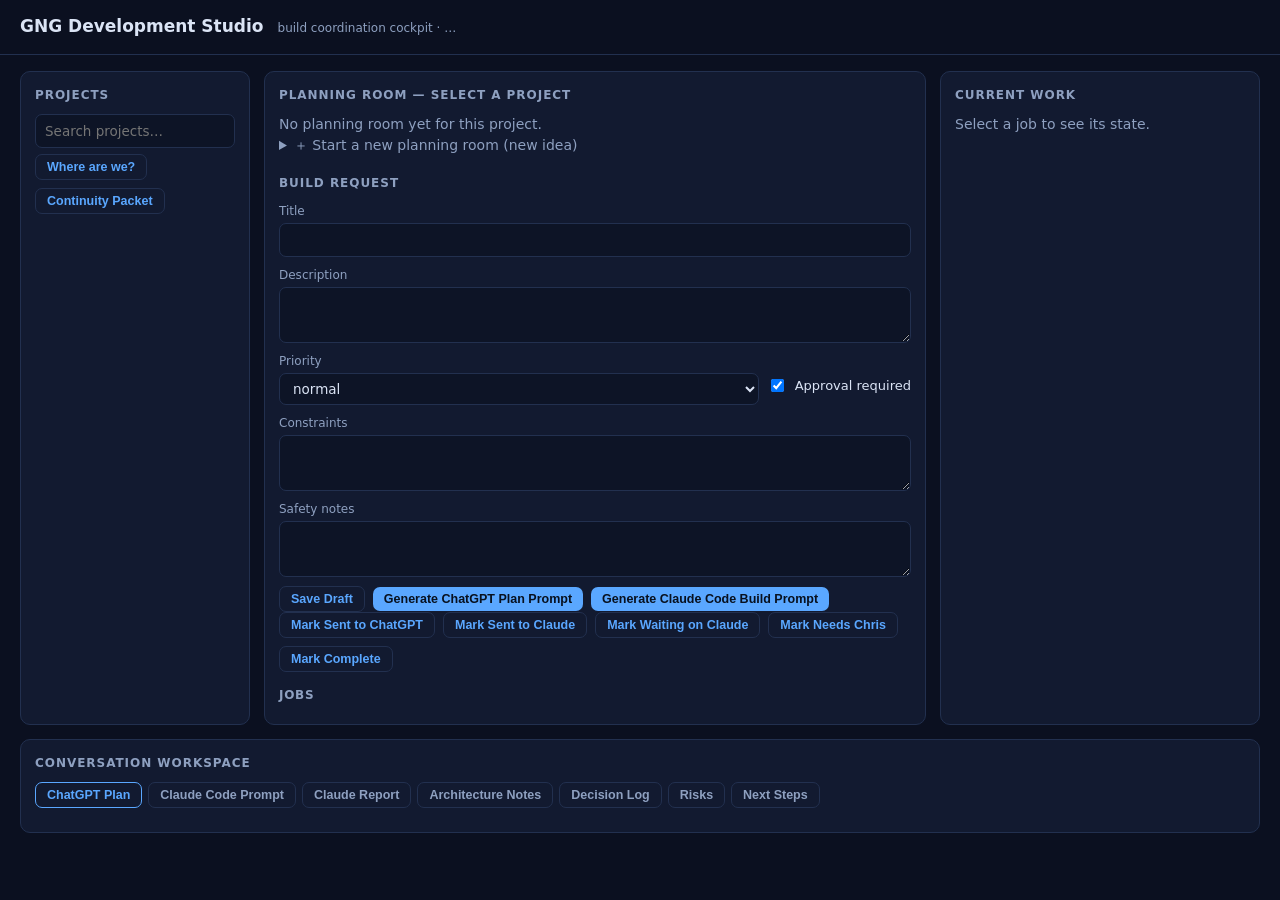
==== dashboard.html @ a3073c20 "Create GNG Development Studio MVP The build coordination cockpit for Chris, ChatGPT, and Claude Code" ====
<!doctype html>
<html lang="en">
<head>
<meta charset="utf-8">
<meta name="viewport" content="width=device-width, initial-scale=1">
<title>GNG Development Studio</title>
<style>
  :root{--bg:#0b1020;--panel:#121a30;--line:#22304f;--txt:#dbe4f5;--dim:#8ea0c0;
        --ok:#3ecf8e;--bad:#ff6b6b;--warn:#ffc857;--accent:#5aa7ff;--pin:#ffd166}
  *{box-sizing:border-box}
  body{margin:0;background:var(--bg);color:var(--txt);
       font:14px/1.5 system-ui,-apple-system,Segoe UI,sans-serif}
  header{display:flex;align-items:baseline;gap:14px;padding:14px 20px;border-bottom:1px solid var(--line)}
  h1{font-size:17px;margin:0}
  .tag{color:var(--dim);font-size:12px}
  #needs-chris{display:none;margin:0 20px;background:#3a1420;border:1px solid var(--bad);
       color:var(--bad);border-radius:10px;padding:10px 16px}
  #needs-chris b{color:#fff}
  #needs-chris .item{padding:3px 0}
  main{display:grid;gap:14px;padding:16px 20px;max-width:1620px;margin:0 auto;
       grid-template-columns:230px 1fr 320px;
       grid-template-areas:"left center right" "bottom bottom bottom"}
  @media(max-width:1050px){main{grid-template-columns:1fr;
       grid-template-areas:"left" "center" "right" "bottom"}}
  section{background:var(--panel);border:1px solid var(--line);border-radius:10px;padding:14px}
  #pane-left{grid-area:left} #pane-center{grid-area:center}
  #pane-right{grid-area:right} #pane-bottom{grid-area:bottom}
  h2{font-size:12px;margin:0 0 10px;color:var(--dim);text-transform:uppercase;letter-spacing:.08em}
  h3{font-size:12px;margin:14px 0 6px;color:var(--dim);text-transform:uppercase;letter-spacing:.06em}
  table{width:100%;border-collapse:collapse;font-size:13px}
  th,td{text-align:left;padding:6px 8px;border-bottom:1px solid var(--line);vertical-align:top}
  th{color:var(--dim);font-weight:600}
  .pill{display:inline-block;padding:1px 9px;border-radius:99px;font-size:11px;border:1px solid var(--line)}
  .ok{color:var(--ok)} .bad{color:var(--bad)} .warn{color:var(--warn)} .dim{color:var(--dim)}
  button{background:var(--accent);color:#08111f;border:0;border-radius:7px;
         padding:5px 11px;font-weight:600;cursor:pointer;font-size:12.5px}
  button:disabled{opacity:.35;cursor:not-allowed}
  button.danger{background:var(--bad)} button.ghost{background:transparent;color:var(--accent);border:1px solid var(--line)}
  input,textarea,select{background:#0d1426;border:1px solid var(--line);color:var(--txt);
       border-radius:7px;padding:6px 9px;font:inherit;font-size:13.5px;width:100%}
  textarea{min-height:56px;resize:vertical}
  label{display:grid;gap:3px;font-size:12px;color:var(--dim);margin-bottom:9px}
  .check{display:flex;align-items:center;gap:8px;color:var(--txt);font-size:13px}
  .check input{width:auto}
  .row{display:flex;gap:8px;flex-wrap:wrap;align-items:center}
  #project-list{list-style:none;margin:0 0 6px;padding:0}
  #project-list li{padding:7px 9px;border-radius:7px;cursor:pointer;display:flex;
       justify-content:space-between;gap:6px;align-items:baseline}
  #project-list li:hover{background:#182240}
  #project-list li.active{background:#1b2a52;outline:1px solid var(--accent)}
  .hands-off{font-size:10px;color:var(--warn)}
  #job-list{list-style:none;margin:0;padding:0}
  #job-list li{padding:6px 8px;border-radius:7px;cursor:pointer;display:flex;justify-content:space-between;gap:8px}
  #job-list li:hover{background:#182240}
  #job-list li.active{background:#1b2a52;outline:1px solid var(--accent)}
  .kv{display:grid;grid-template-columns:auto 1fr;gap:4px 12px;font-size:13px}
  .kv b{color:var(--dim);font-weight:600;font-size:12px}
  .stagebar{display:flex;gap:3px;margin:6px 0 10px}
  .stagebar i{flex:1;height:6px;border-radius:3px;background:#1a2440}
  .stagebar i.on{background:var(--accent)}
  .tabs{display:flex;gap:6px;flex-wrap:wrap;margin-bottom:10px}
  .tabs button{background:transparent;color:var(--dim);border:1px solid var(--line)}
  .tabs button.active{color:var(--accent);border-color:var(--accent)}
  .note{border:1px solid var(--line);border-radius:8px;padding:10px 12px;margin-bottom:10px;background:#0d1426}
  .note .meta{display:flex;gap:10px;align-items:center;font-size:11.5px;color:var(--dim);margin-bottom:6px}
  .note pre{margin:0;white-space:pre-wrap;font-size:12.5px;max-height:260px;overflow:auto}
  code{font-size:11.5px;color:var(--dim)}
  details.room summary{cursor:pointer;color:var(--accent);font-size:13px;padding:4px 2px;font-weight:600}
  pre.copyblock{background:#0d1426;border:1px solid var(--line);border-radius:8px;padding:10px;
       white-space:pre-wrap;font-size:12px;max-height:220px;overflow:auto}
</style>
</head>
<body>
<header>
  <h1>GNG Development Studio</h1>
  <span class="tag">build coordination cockpit · <span id="hmode">…</span></span>
</header>
<div id="needs-chris"><b>⚠ Needs Chris</b><div id="needs-chris-items"></div></div>
<main>

  <!-- LEFT: projects -->
  <section id="pane-left">
    <h2>Projects</h2>
    <input id="proj-search" placeholder="Search projects…" oninput="renderProjectList()">
    <ul id="project-list"></ul>
    <div class="row">
      <button class="ghost" onclick="whereAreWe()">Where are we?</button>
      <button class="ghost" onclick="continuityPacket()">Continuity Packet</button>
    </div>
    <pre class="copyblock" id="utility-output" style="display:none"></pre>
  </section>

  <!-- CENTER: planning room + new build request -->
  <section id="pane-center">
    <h2>Planning Room — <span id="room-project-name" class="dim">select a project</span></h2>
    <div id="room-body">
      <div id="room-none" class="dim">No planning room yet for this project.</div>
      <div id="room-active" style="display:none">
        <div class="row"><span class="pill" id="room-status"></span>
          <button class="ghost" onclick="copyRoomPrompt('chatgpt')">Copy prompt for ChatGPT</button>
          <button class="ghost" onclick="copyRoomPrompt('claude')">Copy prompt for Claude</button>
          <button class="ghost" onclick="copyRoomPrompt('council')">Copy Council Prompt</button>
        </div>
        <h3>Chris's original idea</h3>
        <pre class="copyblock" id="room-idea"></pre>
        <h3>Paste ChatGPT response</h3>
        <textarea id="room-chatgpt-paste"></textarea>
        <button class="ghost" onclick="pasteRoom('chatgpt-response','room-chatgpt-paste')">Paste ChatGPT Response</button>
        <h3>Paste Claude response</h3>
        <textarea id="room-claude-paste"></textarea>
        <button class="ghost" onclick="pasteRoom('claude-response','room-claude-paste')">Paste Claude Response</button>
        <h3>Council / other AI response</h3>
        <input id="room-council-author" placeholder="Who / which model?">
        <textarea id="room-council-paste"></textarea>
        <button class="ghost" onclick="pasteCouncil()">Paste Council Response</button>
        <h3>Disagreements &amp; risks</h3>
        <textarea id="room-disagreements" placeholder="Disagreements"></textarea>
        <textarea id="room-risks" placeholder="Risks"></textarea>
        <button class="ghost" onclick="saveDisagreements()">Save disagreements/risks</button>
        <h3>Unified plan</h3>
        <textarea id="room-unified-plan"></textarea>
        <div class="row">
          <button onclick="generateUnifiedPlan()">Generate Unified Plan Draft</button>
          <button class="ghost" onclick="markNeedsSignoff()">Mark Needs Chris Sign-Off</button>
          <button onclick="chrisApproved()">Chris Approved</button>
        </div>
        <div class="row" style="margin-top:8px">
          <button onclick="generateRoomBuildPrompt()">Generate Claude Code Build Prompt</button>
          <button class="danger" onclick="emergencySkip()">Emergency Build / Skip Planning</button>
        </div>
      </div>
    </div>
    <details><summary class="dim">＋ Start a new planning room (new idea)</summary>
      <label>Chris's original idea<textarea id="new-idea"></textarea></label>
      <button onclick="createRoom()">Start Planning Room</button>
    </details>

    <h2 style="margin-top:18px">Build Request</h2>
    <label>Title<input id="rq-title"></label>
    <label>Description<textarea id="rq-desc"></textarea></label>
    <div class="row">
      <label class="dim" style="flex:1">Priority
        <select id="rq-priority"><option>low</option><option selected>normal</option>
          <option>high</option><option>emergency</option></select></label>
      <label class="check" style="margin-top:14px"><input type="checkbox" id="rq-approval" checked>
        Approval required</label>
    </div>
    <label>Constraints<textarea id="rq-constraints"></textarea></label>
    <label>Safety notes<textarea id="rq-safety"></textarea></label>
    <div class="row">
      <button class="ghost" onclick="saveDraft()">Save Draft</button>
      <button onclick="genChatGPTPrompt()">Generate ChatGPT Plan Prompt</button>
      <button onclick="genClaudePrompt()">Generate Claude Code Build Prompt</button>
    </div>
    <div class="row">
      <button class="ghost" onclick="advanceCurJob('Ready for ChatGPT')">Mark Sent to ChatGPT</button>
      <button class="ghost" onclick="advanceCurJob('Sent to Claude')">Mark Sent to Claude</button>
      <button class="ghost" onclick="advanceCurJob('Building')">Mark Waiting on Claude</button>
      <button class="ghost" onclick="advanceCurJob('Needs Chris Approval')">Mark Needs Chris</button>
      <button class="ghost" onclick="advanceCurJob('Completed')">Mark Complete</button>
    </div>
    <h3>Jobs</h3>
    <ul id="job-list"></ul>
  </section>

  <!-- RIGHT: current work / execution -->
  <section id="pane-right">
    <h2>Current Work</h2>
    <div id="exec-empty" class="dim">Select a job to see its state.</div>
    <div id="exec-body" style="display:none">
      <div class="kv">
        <b>Project</b><span id="exec-project"></span>
        <b>Job</b><span id="exec-title"></span>
        <b>Stage</b><span id="exec-stage"></span>
        <b>Needs approval</b><span id="exec-approval"></span>
        <b>Latest commit</b><span id="exec-commit" class="dim"></span>
        <b>Tests</b><span id="exec-tests" class="dim"></span>
        <b>Blockers</b><span id="exec-blockers" class="dim"></span>
      </div>
      <div class="stagebar" id="exec-stagebar"></div>
      <div class="row" id="exec-advance"></div>
      <h3>Latest Claude report</h3>
      <pre class="copyblock" id="exec-report">—</pre>
      <h3>Latest ChatGPT plan</h3>
      <pre class="copyblock" id="exec-plan">—</pre>
      <details><summary class="dim">Paste Claude report</summary>
        <textarea id="rp-raw" placeholder="Paste Claude's final status block here"></textarea>
        <button onclick="pasteClaudeReport()">Save report</button>
      </details>
      <details><summary class="dim">Paste ChatGPT plan response</summary>
        <textarea id="cg-summary" placeholder="Plan summary"></textarea>
        <textarea id="cg-recommended" placeholder="Recommended prompt"></textarea>
        <textarea id="cg-risks" placeholder="Risks"></textarea>
        <textarea id="cg-decisions" placeholder="Decisions"></textarea>
        <textarea id="cg-next" placeholder="Next step"></textarea>
        <button onclick="pasteChatGPTPlan()">Save plan</button>
      </details>
    </div>
  </section>

  <!-- BOTTOM: conversation workspace -->
  <section id="pane-bottom">
    <h2>Conversation Workspace</h2>
    <div class="tabs" id="conv-tabs">
      <button data-tab="chatgpt_plan" class="active" onclick="setTab('chatgpt_plan')">ChatGPT Plan</button>
      <button data-tab="claude_code_prompt" onclick="setTab('claude_code_prompt')">Claude Code Prompt</button>
      <button data-tab="claude_report" onclick="setTab('claude_report')">Claude Report</button>
      <button data-tab="architecture_note" onclick="setTab('architecture_note')">Architecture Notes</button>
      <button data-tab="decision_log" onclick="setTab('decision_log')">Decision Log</button>
      <button data-tab="risks" onclick="setTab('risks')">Risks</button>
      <button data-tab="next_steps" onclick="setTab('next_steps')">Next Steps</button>
    </div>
    <div id="note-add" style="display:none">
      <label>New entry<textarea id="note-content"></textarea></label>
      <button onclick="addNote()">Add</button>
    </div>
    <div id="notes"></div>
  </section>
</main>
<script>
const $=id=>document.getElementById(id);
let projects={}, curProject=null, curJob=null, curRoom=null, curTab='chatgpt_plan';
let jobsById={}, roomsByProject={};

async function j(url,opts){const r=await fetch(url,opts);return r.json();}
function esc(s){const d=document.createElement('div');d.textContent=s==null?'':s;return d.innerHTML;}
async function post(url,body){return j(url,{method:'POST',headers:{'Content-Type':'application/json'},body:JSON.stringify(body||{})});}
async function copyText(text){
  try{await navigator.clipboard.writeText(text);}
  catch(e){const ta=document.createElement('textarea');ta.value=text;document.body.appendChild(ta);
    ta.select();document.execCommand('copy');ta.remove();}
}

async function loadMeta(){
  const m=await j('/api/projects');
  projects=Object.fromEntries(m.projects.map(p=>[p.id,p]));
  $('hmode').textContent=`${m.job_lifecycle.length}-stage lifecycle`;
  renderProjectList();
}
function renderProjectList(){
  const q=($('proj-search').value||'').toLowerCase();
  $('project-list').innerHTML=Object.values(projects)
    .filter(p=>!q||p.name.toLowerCase().includes(q))
    .map(p=>`<li class="${p.id===curProject?'active':''}" onclick="selectProject('${p.id}')">
      <span>${esc(p.name)}${p.hands_off?' <span class="hands-off">hands-off</span>':''}</span>
      <span class="dim">${esc(p.status||'')}</span></li>`).join('');
}
async function selectProject(id){
  curProject=id;curJob=null;
  $('room-project-name').textContent=projects[id].name;
  await post(`/api/project/${id}/active`,{});
  renderProjectList();
  await Promise.all([refreshJobs(),refreshRoom(),refreshNeedsChris()]);
  renderNotes();
}

async function refreshJobs(){
  if(!curProject){$('job-list').innerHTML='';return;}
  const r=await j(`/api/jobs?project=${encodeURIComponent(curProject)}`);
  jobsById={};
  $('job-list').innerHTML=r.jobs.map(x=>{
    jobsById[x.id]=x;
    return `<li class="${x.id===curJob?'active':''}" onclick="selectJob('${x.id}')">
      <span><b>${esc(x.title)}</b></span><span class="pill">${esc(x.status)}</span></li>`;
  }).join('')||'<li class="dim" style="cursor:default">No jobs yet.</li>';
}
function selectJob(id){curJob=id;refreshJobs();renderExec();renderNotes();}

async function saveDraft(){
  if(!curProject){alert('Select a project first.');return;}
  if(!$('rq-title').value.trim()||!$('rq-desc').value.trim()){alert('Title and description required.');return;}
  const r=await post('/api/jobs',{project:curProject,title:$('rq-title').value,
    description:$('rq-desc').value,priority:$('rq-priority').value,
    constraints:$('rq-constraints').value,safety_notes:$('rq-safety').value,
    approval_required:$('rq-approval').checked});
  if(r.error){alert(r.error);return;}
  curJob=r.id;await refreshJobs();renderExec();
}
async function genChatGPTPrompt(){
  await saveDraft();
  if(!curJob)return;
  const r=await post(`/api/jobs/${curJob}/generate-chatgpt-prompt`,{});
  if(r.error){alert(r.error);return;}
  await copyText(r.prompt);
  await refreshJobs();renderExec();setTab('chatgpt_plan');
}
async function genClaudePrompt(){
  if(!curJob){alert('Save a draft first.');return;}
  const r=await post(`/api/jobs/${curJob}/generate-claude-prompt`,{});
  if(r.error){alert(r.error);return;}
  await copyText(r.prompt);
  await refreshJobs();renderExec();setTab('claude_code_prompt');
}
async function advanceCurJob(status){
  if(!curJob){alert('Select a job first.');return;}
  const r=await post(`/api/jobs/${curJob}/status`,{status});
  if(r.error)alert(r.error);
  await refreshJobs();renderExec();
}

function renderExec(){
  const job=jobsById[curJob];
  $('exec-empty').style.display=job?'none':'block';
  $('exec-body').style.display=job?'block':'none';
  if(!job)return;
  $('exec-project').textContent=projects[job.project]?.name||job.project;
  $('exec-title').textContent=job.title;
  $('exec-stage').textContent=job.status;
  $('exec-approval').textContent=job.approval_required?'yes':'no';
  const stages=["Draft","Planning","Ready for ChatGPT","ChatGPT Planned","Ready for Claude",
    "Sent to Claude","Building","Testing","Needs Chris Approval","Approved","Completed","Archived"];
  const idx=stages.indexOf(job.status);
  $('exec-stagebar').innerHTML=stages.map((s,i)=>`<i class="${i<=idx?'on':''}" title="${s}"></i>`).join('');
  $('exec-advance').innerHTML=(job.allowed_next||[]).map(s=>
    `<button class="ghost" onclick="advanceCurJob('${s.replace(/'/g,"\\'")}')">${esc(s)}</button>`).join('')
    ||'<span class="dim">terminal</span>';
  j(`/api/jobs?project=${job.project}`); // keep list warm
}
async function pasteClaudeReport(){
  if(!curJob)return;
  const r=await post(`/api/jobs/${curJob}/claude-report`,{raw:$('rp-raw').value});
  if(r.error){alert(r.error);return;}
  $('exec-report').textContent=r.raw;
  $('exec-commit').textContent=r.commit||'—';
  $('exec-tests').textContent=r.tests||'—';
  $('exec-blockers').textContent=r.blockers||'—';
  $('rp-raw').value='';
  refreshNeedsChris();
}
async function pasteChatGPTPlan(){
  if(!curJob)return;
  const r=await post(`/api/jobs/${curJob}/chatgpt-plan`,{plan_summary:$('cg-summary').value,
    recommended_prompt:$('cg-recommended').value,risks:$('cg-risks').value,
    decisions:$('cg-decisions').value,next_step:$('cg-next').value});
  if(r.error){alert(r.error);return;}
  $('exec-plan').textContent=r.plan_summary||'(saved)';
  ['cg-summary','cg-recommended','cg-risks','cg-decisions','cg-next'].forEach(id=>$(id).value='');
  renderNotes();
}

async function refreshRoom(){
  if(!curProject)return;
  const r=await j(`/api/planning-rooms?project=${encodeURIComponent(curProject)}`);
  const room=r.rooms[0];
  if(!room){$('room-none').style.display='block';$('room-active').style.display='none';curRoom=null;return;}
  curRoom=room.id;
  $('room-none').style.display='none';$('room-active').style.display='block';
  $('room-status').textContent=room.status;
  $('room-idea').textContent=room.chris_idea;
  $('room-unified-plan').value=room.unified_plan||'';
  $('room-disagreements').value=room.disagreements||'';
  $('room-risks').value=room.risks||'';
}
async function createRoom(){
  if(!curProject){alert('Select a project first.');return;}
  const idea=$('new-idea').value.trim();
  if(!idea){alert('Describe the idea first.');return;}
  const r=await post('/api/planning-rooms',{project:curProject,chris_idea:idea});
  if(r.error){alert(r.error);return;}
  $('new-idea').value='';
  await refreshRoom();
}
async function pasteRoom(kind,textareaId){
  if(!curRoom)return;
  const r=await post(`/api/planning-rooms/${curRoom}/${kind}`,{text:$(textareaId).value});
  if(r.error){alert(r.error);return;}
  $(textareaId).value='';await refreshRoom();
}
async function pasteCouncil(){
  if(!curRoom)return;
  const r=await post(`/api/planning-rooms/${curRoom}/council-response`,
    {author:$('room-council-author').value,text:$('room-council-paste').value});
  if(r.error){alert(r.error);return;}
  $('room-council-author').value='';$('room-council-paste').value='';await refreshRoom();
}
async function saveDisagreements(){
  if(!curRoom)return;
  await post(`/api/planning-rooms/${curRoom}/disagreements`,
    {disagreements:$('room-disagreements').value,risks:$('room-risks').value});
  await refreshRoom();
}
async function generateUnifiedPlan(){
  if(!curRoom)return;
  const r=await post(`/api/planning-rooms/${curRoom}/unified-plan`,{text:$('room-unified-plan').value});
  if(r.error){alert(r.error);return;}
  await refreshRoom();
}
async function markNeedsSignoff(){
  if(!curRoom)return;
  const r=await post(`/api/planning-rooms/${curRoom}/needs-signoff`,{});
  if(r.error){alert(r.error);return;}
  await refreshRoom();
}
async function chrisApproved(){
  if(!curRoom)return;
  const r=await post(`/api/planning-rooms/${curRoom}/chris-approved`,{note:'approved via dashboard'});
  if(r.error){alert(r.error);return;}
  await refreshRoom();
}
async function emergencySkip(){
  if(!curRoom)return;
  const reason=prompt('Reason for emergency skip:');
  if(reason===null)return;
  const r=await post(`/api/planning-rooms/${curRoom}/emergency-skip`,{reason});
  if(r.error){alert(r.error);return;}
  await refreshRoom();
}
async function generateRoomBuildPrompt(){
  if(!curRoom)return;
  const r=await post(`/api/planning-rooms/${curRoom}/build-prompt`,{});
  if(r.error){alert(r.error);return;}
  curJob=r.job.id;
  await refreshJobs();renderExec();await refreshRoom();
  setTab('claude_code_prompt');
}
async function copyRoomPrompt(kind){
  if(!curRoom)return;
  const endpoint={chatgpt:'chatgpt-prompt',claude:'claude-prompt',council:'council-prompt'}[kind];
  const r=await j(`/api/planning-rooms/${curRoom}/${endpoint}`);
  if(r.error){alert(r.error);return;}
  await copyText(r.prompt);
  alert('Copied.');
}

function setTab(tab){
  curTab=tab;
  document.querySelectorAll('#conv-tabs button').forEach(b=>b.classList.toggle('active',b.dataset.tab===tab));
  renderNotes();
}
const TAB_TO_NOTE_TYPE={chatgpt_plan:'chatgpt_plan',claude_code_prompt:'claude_code_prompt',
  architecture_note:'architecture_note',next_steps:'next_steps'};
async function renderNotes(){
  if(!curProject){$('notes').innerHTML='<div class="dim">Select a project.</div>';return;}
  if(curTab==='claude_report'){
    const r=await j(`/api/jobs?project=${encodeURIComponent(curProject)}`);
    const jobIds=r.jobs.map(x=>x.id);
    const rr=await j(`/api/founder-report`);
    $('note-add').style.display='none';
    const reports=(await Promise.all(jobIds.map(id=>j(`/api/notes?job=${id}`)))).length; // no-op warm
    const all=await j(`/api/jobs?project=${encodeURIComponent(curProject)}`);
    $('notes').innerHTML='<div class="dim">Reports show in the Current Work panel and Founder Report.</div>';
    return;
  }
  if(curTab==='decision_log'){
    $('note-add').style.display='none';
    const d=await j(`/api/decisions?project=${encodeURIComponent(curProject)}`);
    $('notes').innerHTML=d.decisions.map(x=>`<div class="note"><div class="meta">
      <span>${new Date(x.created_at*1000).toLocaleString()}</span><span>${esc(x.source)}</span></div>
      <pre>${esc(x.text)}</pre></div>`).join('')||'<div class="dim">No decisions logged.</div>';
    return;
  }
  if(curTab==='risks'){
    $('note-add').style.display='none';
    const rr=await j(`/api/risks?project=${encodeURIComponent(curProject)}`);
    $('notes').innerHTML=rr.risks.map(x=>`<div class="note"><div class="meta">
      <span class="${x.resolved?'dim':'warn'}">${x.resolved?'resolved':x.severity}</span>
      <span>${new Date(x.created_at*1000).toLocaleString()}</span></div>
      <pre>${esc(x.description)}</pre></div>`).join('')||'<div class="dim">No risks logged.</div>';
    return;
  }
  const noteType=TAB_TO_NOTE_TYPE[curTab];
  $('note-add').style.display=(curTab==='architecture_note'||curTab==='next_steps')?'block':'none';
  const r=await j(`/api/notes?project=${encodeURIComponent(curProject)}&type=${noteType}`);
  $('notes').innerHTML=r.notes.map(n=>`<div class="note"><div class="meta">
    <span>${new Date(n.created_at*1000).toLocaleString()}</span><span>${esc(n.author)}</span>
    <span style="flex:1"></span><button class="ghost" onclick="copyNote('${n.id}',this)">Copy</button></div>
    <pre id="note-pre-${n.id}">${esc(n.content||n.plan_summary||'')}</pre></div>`).join('')
    ||'<div class="dim">Nothing here yet.</div>';
}
async function addNote(){
  const content=$('note-content').value.trim();
  if(!content||!curProject)return;
  await post('/api/notes',{project:curProject,job_id:curJob,note_type:curTab,content});
  $('note-content').value='';renderNotes();
}
async function copyNote(id,btn){
  const text=document.getElementById(`note-pre-${id}`).textContent;
  await copyText(text);
  const old=btn.textContent;btn.textContent='Copied ✓';setTimeout(()=>btn.textContent=old,1500);
}

async function whereAreWe(){
  if(!curProject){alert('Select a project first.');return;}
  const r=await j(`/api/project/${curProject}/where-are-we`);
  $('utility-output').style.display='block';$('utility-output').textContent=r.text;
  await copyText(r.text);
}
async function continuityPacket(){
  if(!curProject){alert('Select a project first.');return;}
  const r=await j(`/api/project/${curProject}/continuity-packet`);
  $('utility-output').style.display='block';$('utility-output').textContent=r.text;
  await copyText(r.text);
}
async function refreshNeedsChris(){
  const r=await j('/api/needs-chris');
  const box=$('needs-chris');
  if(!r.items.length){box.style.display='none';return;}
  box.style.display='block';
  $('needs-chris-items').innerHTML=r.items.map(it=>
    `<div class="item">${esc(it.project)}: ${esc(it.reason)} — choices: ${it.choices.map(esc).join(', ')}</div>`).join('');
}

(async()=>{
  await loadMeta();
  await refreshNeedsChris();
  const first=Object.keys(projects)[0];
  if(first)await selectProject(first);
  setInterval(refreshNeedsChris,10000);
})();
</script>
</body>
</html>
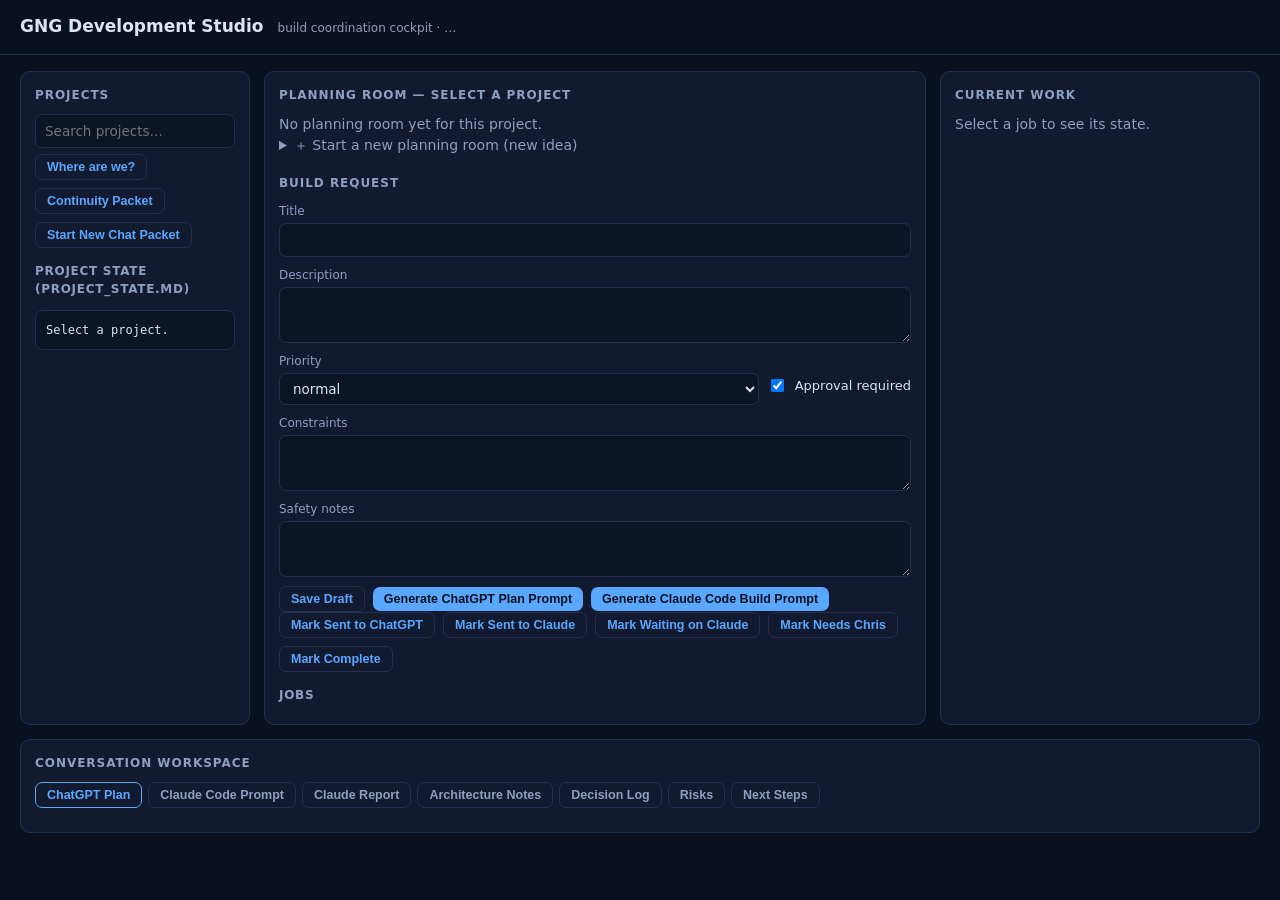
==== commit 04fa52bd: "Add persistent project folders and continuity packets Every registered project now gets a durable, v" ====
--- a/dashboard.html
+++ b/dashboard.html
@@ -86,8 +86,11 @@
     <div class="row">
       <button class="ghost" onclick="whereAreWe()">Where are we?</button>
       <button class="ghost" onclick="continuityPacket()">Continuity Packet</button>
+      <button class="ghost" onclick="startNewChatPacket()">Start New Chat Packet</button>
     </div>
     <pre class="copyblock" id="utility-output" style="display:none"></pre>
+    <h3>Project State (PROJECT_STATE.md)</h3>
+    <pre class="copyblock" id="project-state-output">Select a project.</pre>
   </section>
 
   <!-- CENTER: planning room + new build request -->
@@ -250,7 +253,7 @@
   $('room-project-name').textContent=projects[id].name;
   await post(`/api/project/${id}/active`,{});
   renderProjectList();
-  await Promise.all([refreshJobs(),refreshRoom(),refreshNeedsChris()]);
+  await Promise.all([refreshJobs(),refreshRoom(),refreshNeedsChris(),refreshProjectState()]);
   renderNotes();
 }
 
@@ -274,7 +277,7 @@
     constraints:$('rq-constraints').value,safety_notes:$('rq-safety').value,
     approval_required:$('rq-approval').checked});
   if(r.error){alert(r.error);return;}
-  curJob=r.id;await refreshJobs();renderExec();
+  curJob=r.id;await refreshJobs();renderExec();refreshProjectState();
 }
 async function genChatGPTPrompt(){
   await saveDraft();
@@ -295,7 +298,7 @@
   if(!curJob){alert('Select a job first.');return;}
   const r=await post(`/api/jobs/${curJob}/status`,{status});
   if(r.error)alert(r.error);
-  await refreshJobs();renderExec();
+  await refreshJobs();renderExec();refreshProjectState();
 }
 
 function renderExec(){
@@ -325,7 +328,7 @@
   $('exec-tests').textContent=r.tests||'—';
   $('exec-blockers').textContent=r.blockers||'—';
   $('rp-raw').value='';
-  refreshNeedsChris();
+  refreshNeedsChris();refreshProjectState();
 }
 async function pasteChatGPTPlan(){
   if(!curJob)return;
@@ -335,7 +338,7 @@
   if(r.error){alert(r.error);return;}
   $('exec-plan').textContent=r.plan_summary||'(saved)';
   ['cg-summary','cg-recommended','cg-risks','cg-decisions','cg-next'].forEach(id=>$(id).value='');
-  renderNotes();
+  renderNotes();refreshProjectState();
 }
 
 async function refreshRoom(){
@@ -364,14 +367,14 @@
   if(!curRoom)return;
   const r=await post(`/api/planning-rooms/${curRoom}/${kind}`,{text:$(textareaId).value});
   if(r.error){alert(r.error);return;}
-  $(textareaId).value='';await refreshRoom();
+  $(textareaId).value='';await refreshRoom();refreshProjectState();
 }
 async function pasteCouncil(){
   if(!curRoom)return;
   const r=await post(`/api/planning-rooms/${curRoom}/council-response`,
     {author:$('room-council-author').value,text:$('room-council-paste').value});
   if(r.error){alert(r.error);return;}
-  $('room-council-author').value='';$('room-council-paste').value='';await refreshRoom();
+  $('room-council-author').value='';$('room-council-paste').value='';await refreshRoom();refreshProjectState();
 }
 async function saveDisagreements(){
   if(!curRoom)return;
@@ -383,19 +386,19 @@
   if(!curRoom)return;
   const r=await post(`/api/planning-rooms/${curRoom}/unified-plan`,{text:$('room-unified-plan').value});
   if(r.error){alert(r.error);return;}
+  await refreshRoom();refreshProjectState();
+}
+async function markNeedsSignoff(){
+  if(!curRoom)return;
+  const r=await post(`/api/planning-rooms/${curRoom}/needs-signoff`,{});
+  if(r.error){alert(r.error);return;}
   await refreshRoom();
 }
-async function markNeedsSignoff(){
-  if(!curRoom)return;
-  const r=await post(`/api/planning-rooms/${curRoom}/needs-signoff`,{});
-  if(r.error){alert(r.error);return;}
-  await refreshRoom();
-}
 async function chrisApproved(){
   if(!curRoom)return;
   const r=await post(`/api/planning-rooms/${curRoom}/chris-approved`,{note:'approved via dashboard'});
   if(r.error){alert(r.error);return;}
-  await refreshRoom();
+  await refreshRoom();refreshProjectState();
 }
 async function emergencySkip(){
   if(!curRoom)return;
@@ -403,14 +406,14 @@
   if(reason===null)return;
   const r=await post(`/api/planning-rooms/${curRoom}/emergency-skip`,{reason});
   if(r.error){alert(r.error);return;}
-  await refreshRoom();
+  await refreshRoom();refreshProjectState();
 }
 async function generateRoomBuildPrompt(){
   if(!curRoom)return;
   const r=await post(`/api/planning-rooms/${curRoom}/build-prompt`,{});
   if(r.error){alert(r.error);return;}
   curJob=r.job.id;
-  await refreshJobs();renderExec();await refreshRoom();
+  await refreshJobs();renderExec();await refreshRoom();refreshProjectState();
   setTab('claude_code_prompt');
 }
 async function copyRoomPrompt(kind){
@@ -491,6 +494,17 @@
   $('utility-output').style.display='block';$('utility-output').textContent=r.text;
   await copyText(r.text);
 }
+async function startNewChatPacket(){
+  if(!curProject){alert('Select a project first.');return;}
+  const r=await j(`/api/project/${curProject}/start-new-chat-packet`);
+  $('utility-output').style.display='block';$('utility-output').textContent=r.text;
+  await copyText(r.text);
+}
+async function refreshProjectState(){
+  if(!curProject){$('project-state-output').textContent='Select a project.';return;}
+  const r=await j(`/api/project/${curProject}/state`);
+  $('project-state-output').textContent=r.content;
+}
 async function refreshNeedsChris(){
   const r=await j('/api/needs-chris');
   const box=$('needs-chris');
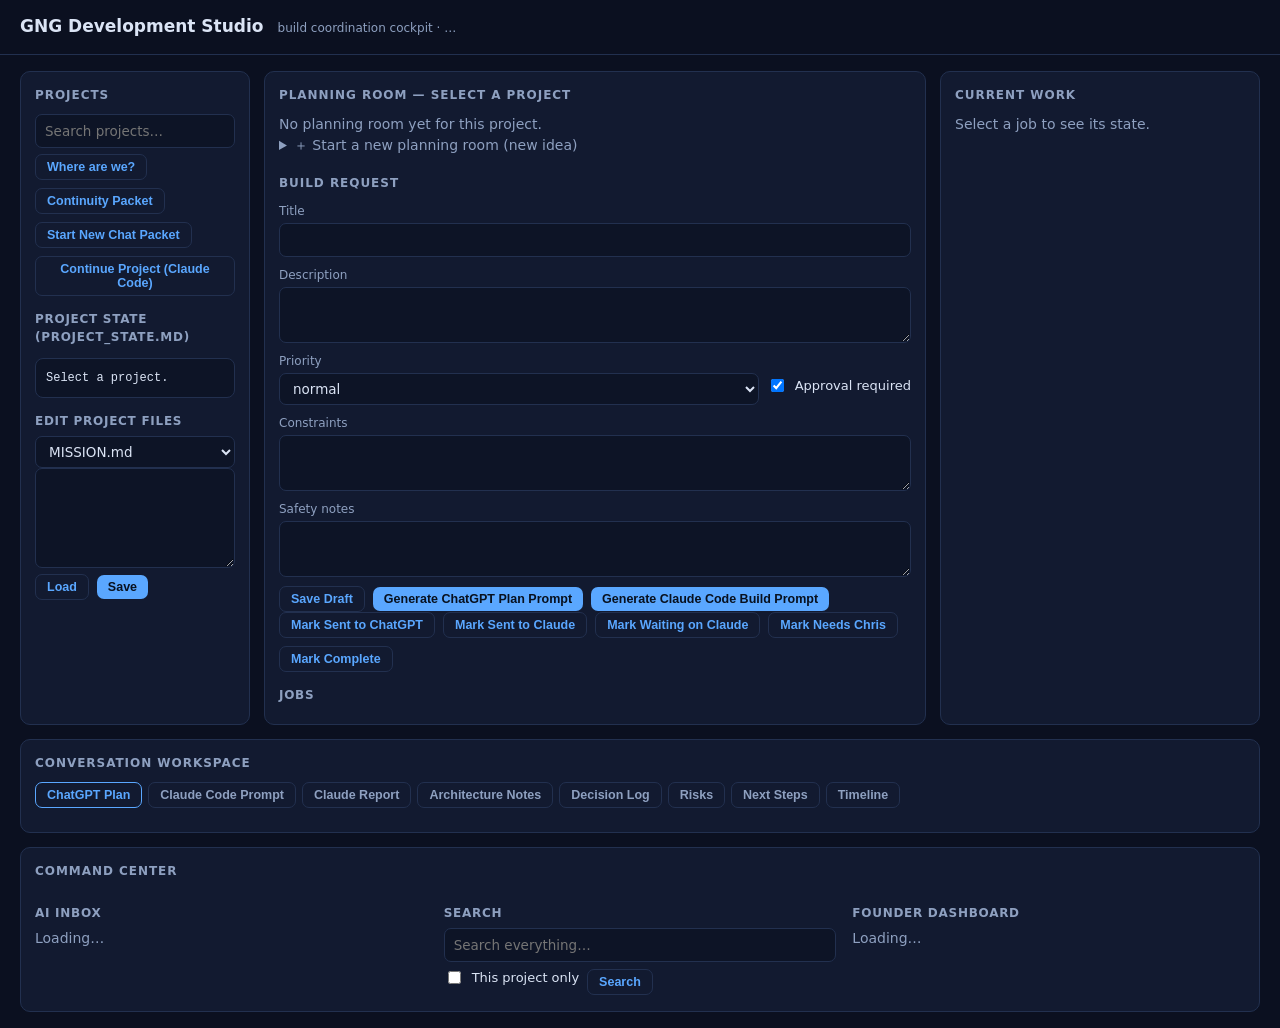
==== commit 6d208baa: "Complete GNG Development Studio MVP: Command Center, Timeline, actionable Needs Chris, project file " ====
--- a/dashboard.html
+++ b/dashboard.html
@@ -19,12 +19,17 @@
   #needs-chris .item{padding:3px 0}
   main{display:grid;gap:14px;padding:16px 20px;max-width:1620px;margin:0 auto;
        grid-template-columns:230px 1fr 320px;
-       grid-template-areas:"left center right" "bottom bottom bottom"}
+       grid-template-areas:"left center right" "bottom bottom bottom" "command command command"}
   @media(max-width:1050px){main{grid-template-columns:1fr;
-       grid-template-areas:"left" "center" "right" "bottom"}}
+       grid-template-areas:"left" "center" "right" "bottom" "command"}}
   section{background:var(--panel);border:1px solid var(--line);border-radius:10px;padding:14px}
   #pane-left{grid-area:left} #pane-center{grid-area:center}
   #pane-right{grid-area:right} #pane-bottom{grid-area:bottom}
+  #pane-command{grid-area:command}
+  .cc-grid{display:grid;grid-template-columns:1fr 1fr 1fr;gap:16px}
+  @media(max-width:900px){.cc-grid{grid-template-columns:1fr}}
+  .inbox-item,.fd-block{border:1px solid var(--line);border-radius:8px;padding:8px 10px;margin-bottom:8px;background:#0d1426;font-size:12.5px}
+  .search-hit{border-bottom:1px solid var(--line);padding:5px 0;font-size:12.5px}
   h2{font-size:12px;margin:0 0 10px;color:var(--dim);text-transform:uppercase;letter-spacing:.08em}
   h3{font-size:12px;margin:14px 0 6px;color:var(--dim);text-transform:uppercase;letter-spacing:.06em}
   table{width:100%;border-collapse:collapse;font-size:13px}
@@ -87,10 +92,23 @@
       <button class="ghost" onclick="whereAreWe()">Where are we?</button>
       <button class="ghost" onclick="continuityPacket()">Continuity Packet</button>
       <button class="ghost" onclick="startNewChatPacket()">Start New Chat Packet</button>
+      <button class="ghost" onclick="continueProjectPrompt()">Continue Project (Claude Code)</button>
     </div>
     <pre class="copyblock" id="utility-output" style="display:none"></pre>
     <h3>Project State (PROJECT_STATE.md)</h3>
     <pre class="copyblock" id="project-state-output">Select a project.</pre>
+    <h3>Edit Project Files</h3>
+    <select id="pf-name">
+      <option value="MISSION.md">MISSION.md</option>
+      <option value="ARCHITECTURE.md">ARCHITECTURE.md</option>
+      <option value="ROADMAP.md">ROADMAP.md</option>
+      <option value="NEXT_ACTION.md">NEXT_ACTION.md</option>
+    </select>
+    <textarea id="pf-content" style="min-height:100px"></textarea>
+    <div class="row">
+      <button class="ghost" onclick="loadProjectFile()">Load</button>
+      <button onclick="saveProjectFile()">Save</button>
+    </div>
   </section>
 
   <!-- CENTER: planning room + new build request -->
@@ -212,12 +230,37 @@
       <button data-tab="decision_log" onclick="setTab('decision_log')">Decision Log</button>
       <button data-tab="risks" onclick="setTab('risks')">Risks</button>
       <button data-tab="next_steps" onclick="setTab('next_steps')">Next Steps</button>
+      <button data-tab="timeline" onclick="setTab('timeline')">Timeline</button>
     </div>
     <div id="note-add" style="display:none">
       <label>New entry<textarea id="note-content"></textarea></label>
       <button onclick="addNote()">Add</button>
     </div>
     <div id="notes"></div>
+  </section>
+
+  <!-- COMMAND CENTER: cross-project inbox, search, founder dashboard -->
+  <section id="pane-command">
+    <h2>Command Center</h2>
+    <div class="cc-grid">
+      <div>
+        <h3>AI Inbox</h3>
+        <div id="inbox-list" class="dim">Loading…</div>
+      </div>
+      <div>
+        <h3>Search</h3>
+        <input id="search-q" placeholder="Search everything…" onkeydown="if(event.key==='Enter')runSearch()">
+        <div class="row" style="margin-top:6px">
+          <label class="check"><input type="checkbox" id="search-scope"> This project only</label>
+          <button class="ghost" onclick="runSearch()">Search</button>
+        </div>
+        <div id="search-results"></div>
+      </div>
+      <div>
+        <h3>Founder Dashboard</h3>
+        <div id="founder-dashboard" class="dim">Loading…</div>
+      </div>
+    </div>
   </section>
 </main>
 <script>
@@ -461,6 +504,14 @@
       <pre>${esc(x.description)}</pre></div>`).join('')||'<div class="dim">No risks logged.</div>';
     return;
   }
+  if(curTab==='timeline'){
+    $('note-add').style.display='none';
+    const t=await j(`/api/project/${encodeURIComponent(curProject)}/timeline`);
+    $('notes').innerHTML=t.events.map(e=>`<div class="note"><div class="meta">
+      <span>${new Date(e.at*1000).toLocaleString()}</span><span class="pill">${esc(e.kind)}</span></div>
+      <pre>${esc(e.summary)}</pre></div>`).join('')||'<div class="dim">No history yet.</div>';
+    return;
+  }
   const noteType=TAB_TO_NOTE_TYPE[curTab];
   $('note-add').style.display=(curTab==='architecture_note'||curTab==='next_steps')?'block':'none';
   const r=await j(`/api/notes?project=${encodeURIComponent(curProject)}&type=${noteType}`);
@@ -505,21 +556,117 @@
   const r=await j(`/api/project/${curProject}/state`);
   $('project-state-output').textContent=r.content;
 }
+async function continueProjectPrompt(){
+  if(!curProject){alert('Select a project first.');return;}
+  const r=await j(`/api/project/${curProject}/continue-prompt`);
+  $('utility-output').style.display='block';$('utility-output').textContent=r.text;
+  await copyText(r.text);
+}
+async function loadProjectFile(){
+  if(!curProject){alert('Select a project first.');return;}
+  const name=$('pf-name').value;
+  const r=await j(`/api/project/${curProject}/file?name=${encodeURIComponent(name)}`);
+  if(r.error){alert(r.error);return;}
+  $('pf-content').value=r.content;
+}
+async function saveProjectFile(){
+  if(!curProject){alert('Select a project first.');return;}
+  const name=$('pf-name').value, content=$('pf-content').value;
+  let r;
+  if(name==='NEXT_ACTION.md'){
+    r=await post(`/api/project/${curProject}/next-action`,{text:content});
+  }else{
+    r=await post(`/api/project/${curProject}/file`,{name,content});
+  }
+  if(r.error){alert(r.error);return;}
+  refreshProjectState();
+  alert('Saved.');
+}
+
+async function jumpTo(project,kind,id){
+  if(project&&project!==curProject)await selectProject(project);
+  if(kind==='job'){curJob=id;await refreshJobs();renderExec();}
+  if(kind==='planning_room'){await refreshRoom();}
+}
+
+async function approveJob(jid){
+  const r=await post(`/api/jobs/${jid}/status`,{status:'Approved'});
+  if(r.error){alert(r.error);return;}
+  await refreshJobs();renderExec();refreshNeedsChris();refreshProjectState();
+}
+async function rejectJob(jid){
+  const reason=prompt('Reason for sending this back to Building:')||'';
+  const r=await post(`/api/jobs/${jid}/reject`,{reason});
+  if(r.error){alert(r.error);return;}
+  await refreshJobs();renderExec();refreshNeedsChris();refreshProjectState();
+}
+
 async function refreshNeedsChris(){
   const r=await j('/api/needs-chris');
   const box=$('needs-chris');
   if(!r.items.length){box.style.display='none';return;}
   box.style.display='block';
-  $('needs-chris-items').innerHTML=r.items.map(it=>
-    `<div class="item">${esc(it.project)}: ${esc(it.reason)} — choices: ${it.choices.map(esc).join(', ')}</div>`).join('');
+  $('needs-chris-items').innerHTML=r.items.map(it=>{
+    const jid=it.job_id;
+    let actions='';
+    if(it.job_status==='Needs Chris Approval'){
+      actions=`<button onclick="approveJob('${jid}')">Approve</button>
+        <button class="ghost" onclick="rejectJob('${jid}')">Send back</button>`;
+    }else if(jid){
+      actions=`<button class="ghost" onclick="jumpTo('${it.project}','job','${jid}')">Review</button>`;
+    }
+    return `<div class="item">${esc(it.project)}: ${esc(it.reason)} ${actions}</div>`;
+  }).join('');
+}
+
+async function refreshInbox(){
+  const r=await j('/api/inbox');
+  $('inbox-list').innerHTML=r.items.map(it=>
+    `<div class="inbox-item"><b>${esc(projects[it.project]?.name||it.project)}</b> — ${esc(it.title)}
+      <div class="dim">[${esc(it.status)}] ${esc(it.expected)}</div>
+      <button class="ghost" onclick="jumpTo('${it.project}','${it.kind}','${it.id}')">Go</button></div>`
+  ).join('')||'<div class="dim">Nothing waiting on an AI exchange.</div>';
+}
+
+async function runSearch(){
+  const q=$('search-q').value.trim();
+  if(!q){$('search-results').innerHTML='';return;}
+  const scoped=$('search-scope').checked&&curProject;
+  const url=`/api/search?q=${encodeURIComponent(q)}`+(scoped?`&project=${encodeURIComponent(curProject)}`:'');
+  const r=await j(url);
+  const rows=[];
+  r.jobs.forEach(x=>rows.push(`<div class="search-hit">📋 job · ${esc(x.project)}: ${esc(x.title)}</div>`));
+  r.notes.forEach(x=>rows.push(`<div class="search-hit">📝 ${esc(x.note_type)} · ${esc(x.project)}</div>`));
+  r.decisions.forEach(x=>rows.push(`<div class="search-hit">✅ decision · ${esc(x.project)}: ${esc(x.text.slice(0,60))}</div>`));
+  r.risks.forEach(x=>rows.push(`<div class="search-hit">⚠ risk · ${esc(x.project)}: ${esc(x.description.slice(0,60))}</div>`));
+  r.reports.forEach(x=>rows.push(`<div class="search-hit">🤖 report · ${esc(x.project)}</div>`));
+  r.rooms.forEach(x=>rows.push(`<div class="search-hit">🗣 planning room · ${esc(x.project)}: ${esc((x.chris_idea||'').slice(0,60))}</div>`));
+  r.files.forEach(x=>rows.push(`<div class="search-hit">📄 ${esc(x.file)} · ${esc(x.project)}: ${esc(x.snippet)}</div>`));
+  $('search-results').innerHTML=rows.join('')||'<div class="dim">No matches.</div>';
+}
+
+async function refreshFounderDashboard(){
+  const d=await j('/api/founder-report');
+  const ap=d.active_project;
+  const blocks=[];
+  blocks.push(`<div class="fd-block"><b>Active project</b><br>${ap?esc(ap.name):'(none set)'}</div>`);
+  blocks.push(`<div class="fd-block"><b>Active jobs</b><br>${d.active_jobs.length}</div>`);
+  blocks.push(`<div class="fd-block"><b>Needs Chris</b><br>${d.needs_chris.length} item(s)</div>`);
+  blocks.push(`<div class="fd-block"><b>AI Inbox</b><br>${d.inbox.length} item(s)</div>`);
+  blocks.push(`<div class="fd-block"><b>Open risks</b><br>${d.open_risks.length}</div>`);
+  $('founder-dashboard').innerHTML=blocks.join('');
 }
 
 (async()=>{
   await loadMeta();
   await refreshNeedsChris();
+  await refreshInbox();
+  await refreshFounderDashboard();
   const first=Object.keys(projects)[0];
   if(first)await selectProject(first);
   setInterval(refreshNeedsChris,10000);
+  setInterval(refreshInbox,10000);
+  setInterval(refreshFounderDashboard,15000);
 })();
 </script>
 </body>
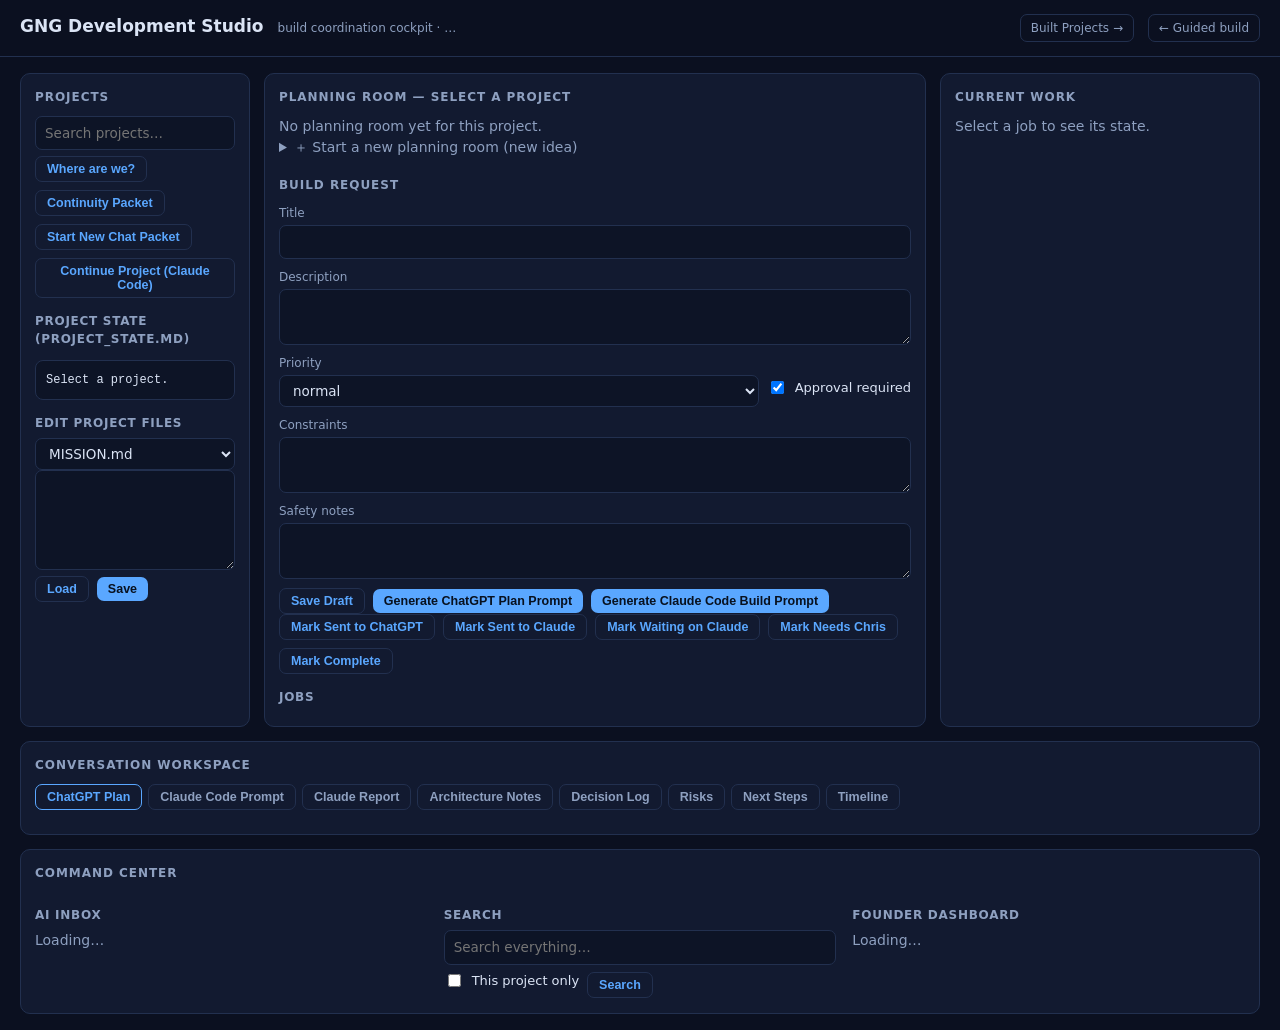
==== commit cfcda05f: "Add Finished Outcome screen and Built Projects / Outcomes page Decision Deck's build finished but Ch" ====
--- a/dashboard.html
+++ b/dashboard.html
@@ -12,7 +12,10 @@
        font:14px/1.5 system-ui,-apple-system,Segoe UI,sans-serif}
   header{display:flex;align-items:baseline;gap:14px;padding:14px 20px;border-bottom:1px solid var(--line)}
   h1{font-size:17px;margin:0}
-  .tag{color:var(--dim);font-size:12px}
+  .tag{color:var(--dim);font-size:12px;flex:1}
+  a.nav{color:var(--dim);font-size:12px;text-decoration:none;border:1px solid var(--line);
+       border-radius:7px;padding:4px 10px;white-space:nowrap}
+  a.nav:hover{color:var(--accent);border-color:var(--accent)}
   #needs-chris{display:none;margin:0 20px;background:#3a1420;border:1px solid var(--bad);
        color:var(--bad);border-radius:10px;padding:10px 16px}
   #needs-chris b{color:#fff}
@@ -79,6 +82,8 @@
 <header>
   <h1>GNG Development Studio</h1>
   <span class="tag">build coordination cockpit · <span id="hmode">…</span></span>
+  <a class="nav" href="/outcomes">Built Projects →</a>
+  <a class="nav" href="/">← Guided build</a>
 </header>
 <div id="needs-chris"><b>⚠ Needs Chris</b><div id="needs-chris-items"></div></div>
 <main>
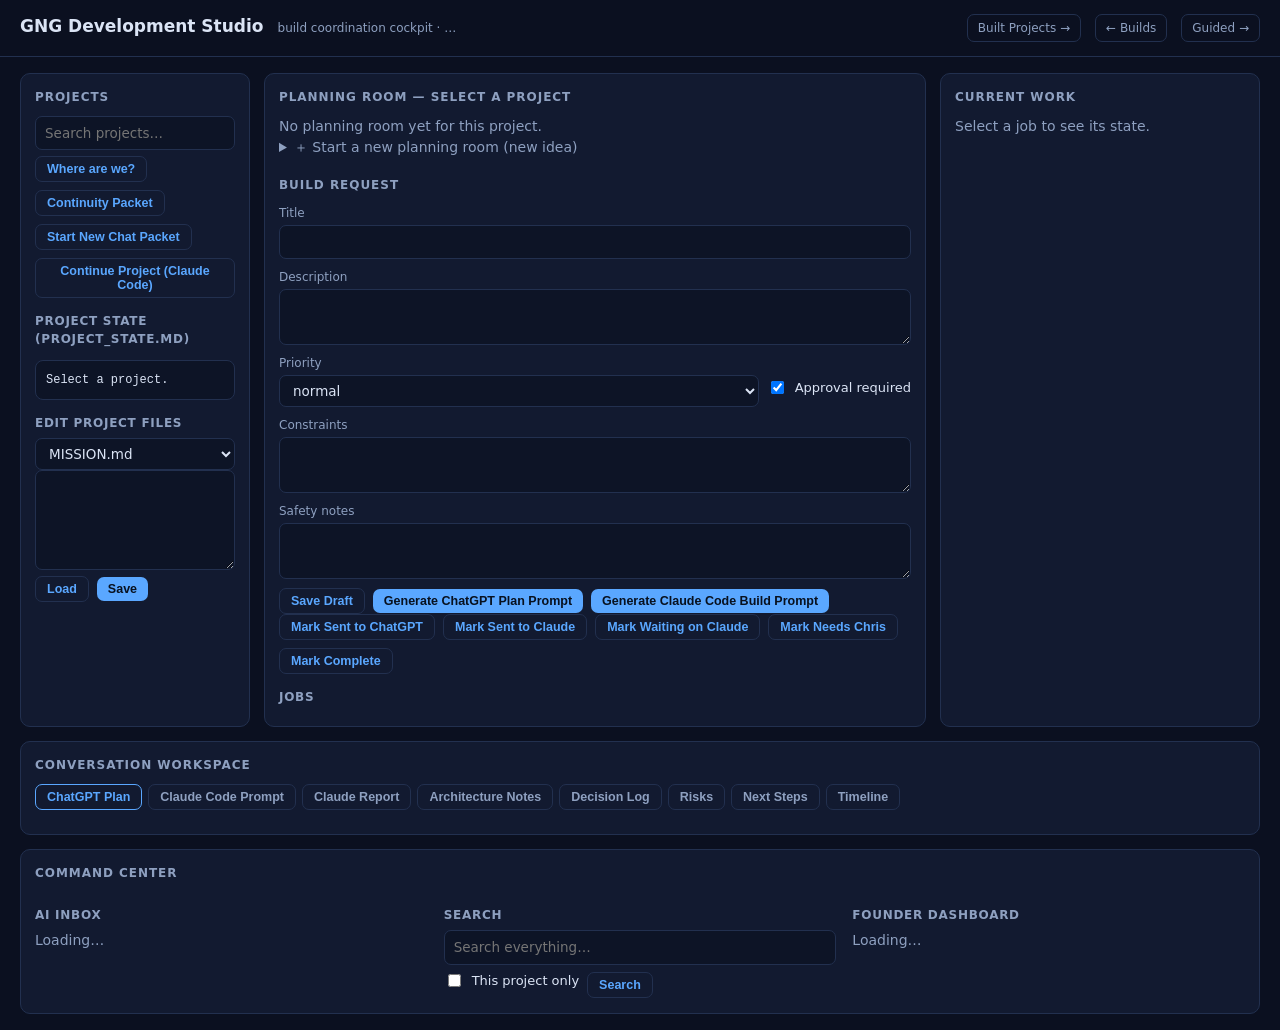
==== commit 756e0c3e: "UX rewrite: intent-first front door — you answer WHAT, Studio handles the rest UX simplification pas" ====
--- a/dashboard.html
+++ b/dashboard.html
@@ -83,7 +83,8 @@
   <h1>GNG Development Studio</h1>
   <span class="tag">build coordination cockpit · <span id="hmode">…</span></span>
   <a class="nav" href="/outcomes">Built Projects →</a>
-  <a class="nav" href="/">← Guided build</a>
+  <a class="nav" href="/">← Builds</a>
+  <a class="nav" href="/guided">Guided →</a>
 </header>
 <div id="needs-chris"><b>⚠ Needs Chris</b><div id="needs-chris-items"></div></div>
 <main>
